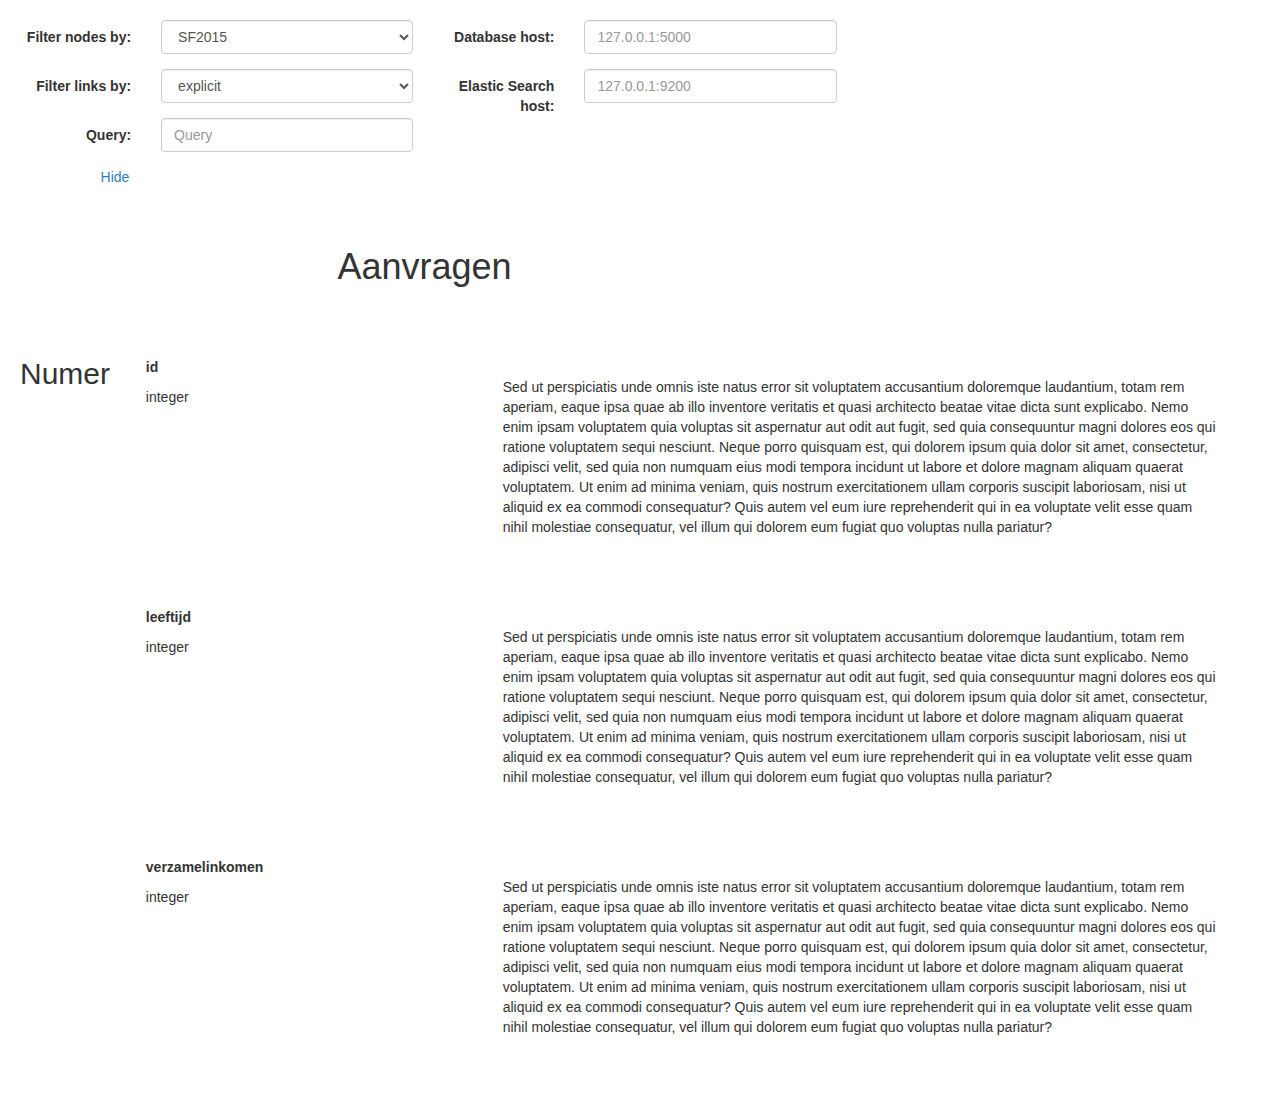
==== visualization/metamodel/index.html @ 1d5f2287 "adds mock-up for table and column overviews in metamodel forcelayout" ====
<!DOCTYPE html>
<meta charset="utf-8">

<head>
    <link rel="stylesheet" type="text/css" href="forcelayout.css">
    <link rel="stylesheet" href="https://maxcdn.bootstrapcdn.com/bootstrap/3.3.1/css/bootstrap.min.css">
</head>
<style>
body {
    /*font: 10px Helvetica Neue, sans-serif;*/
    background: #7f7f7f;
    /*color:white;*/
}

.row {
	padding:20px;
	background-color:white;
}
</style>

<body>
    <script src="d3.min.js"></script>
    <script src="jquery-2.1.1.min.js"></script>
    <script src="underscore-min.js"></script>
    <script src="forcelayout.js"></script>
    <script src="elasticsearch.js"></script>
    <script src="donut.js"></script>

    <script src="config.js"></script>

    <div class="row">
        <div class="col-md-4">
            <div class="form-horizontal" role="form">
                <div class="form-group">
                    <label for="selectNodeFilter" class="col-sm-4 control-label">Filter nodes by:</label>
                    <div class="col-sm-8">
                        <select class="form-control" id="nodeFilterBy" name="nodeFilterBy" onchange="doRender();">
                            <option>SF2015</option>
                            <option>sfdb</option>
                            <option>Sundb</option>
                            <option>X10DBASE</option>
                            <option>sakila</option>
                        </select>
                    </div>
                </div>
                <div class="form-group">
                    <label for="selectLinkFilter" class="col-sm-4 control-label">Filter links by:</label>
                    <div class="col-sm-8">
                        <select class="form-control" id="linkFilterBy" name="linkFilterBy" onchange="doRender()">
                            <option>explicit</option>
                            <option>implicit</option>
                        </select>
                    </div>
                </div>
                <div class="form-group">
                    <label for="inputQuery" class="col-sm-4 control-label">Query:</label>
                    <div class="col-sm-8">
                        <input type="search" class="form-control" id="ecQuery" placeholder="Query" onkeyup="handleEsQ();">
                    </div>
                </div>
            </div>
            <div class="form-group">
                <div class="col-sm-offset-2 col-sm-8">
                    <a id="controls">Hide</a>
                    <!-- <button type="submit" class="btn btn-default" id="controls">Hide</button> -->
                </div>
            </div>
        </div>
        <div class="col-md-4">
        	<div class="form-horizontal" role="form">
                <div class="form-group">
                    <label for="inputDatabaseHost" class="col-sm-4 control-label">Database host:</label>
                    <div class="col-sm-8">
                        <input type="text" class="form-control" id="dbHost" placeholder="127.0.0.1:5000" onkeyup="">
                    </div>
                </div>
                <div class="form-group">
                    <label for="inputElasticSearchHost" class="col-sm-4 control-label">Elastic Search host:</label>
                    <div class="col-sm-8">
                        <input type="text" class="form-control" id="esHost" placeholder="127.0.0.1:9200" onkeyup="">
                    </div>
                </div>
                
            </div>
        </div>

        <div class="col-md-4">

        </div>
    </div>


    <!--
	<div id="filters">
		node: <select id="nodeFilterBy" name="nodeFilterBy" onchange="doRender()">
			<option>SF2015</option>
			<option>sfdb</option>
			<option>Sundb</option>
			<option>X10DBASE</option>
			<option>def</option>
		</select>
		link: <select id="linkFilterBy" name="linkFilterBy" onchange="doRender()">
			<option>explicit</option>
			<option>implicit</option>
		</select>
	</div>

	tablename: <input type="search" id="nodeQuery" style="width:300px;" onkeyup="handleNQ();"></input><br/>
	elasticsearch: <input type="search" id="ecQuery" style="width:300px;" onkeyup="handleEcQ();"></input><br/>
 -->
    <div id='forcelayout'></div>

    <div class="row">
    	<div class="col-md-3">
    		
    	</div>
    	<div class="col-md-9">
    		<h1>Aanvragen</h1>
    	</div>
    </div>
    <div class="row">
        <div class="col-md-1">
            <h2>Numerical</h2>
        </div>
        <div class="col-md-11">
        	<div class="row">
        		<div class="col-md-2">
		            <p><b>id</b></p>
		            <p>integer</p>
		        </div>
		        <div class="col-md-10">
		        	<div class="row">
			        	<div class="col-md-2">
				        	<div id="donut0" style="width:120px;height:120px;"></div>    
				        </div>
				        <div class="col-md-10">
				        	<p>Sed ut perspiciatis unde omnis iste natus error sit voluptatem accusantium doloremque laudantium, totam rem aperiam, eaque ipsa quae ab illo inventore veritatis et quasi architecto beatae vitae dicta sunt explicabo. Nemo enim ipsam voluptatem quia voluptas sit aspernatur aut odit aut fugit, sed quia consequuntur magni dolores eos qui ratione voluptatem sequi nesciunt. Neque porro quisquam est, qui dolorem ipsum quia dolor sit amet, consectetur, adipisci velit, sed quia non numquam eius modi tempora incidunt ut labore et dolore magnam aliquam quaerat voluptatem. Ut enim ad minima veniam, quis nostrum exercitationem ullam corporis suscipit laboriosam, nisi ut aliquid ex ea commodi consequatur? Quis autem vel eum iure reprehenderit qui in ea voluptate velit esse quam nihil molestiae consequatur, vel illum qui dolorem eum fugiat quo voluptas nulla pariatur?</p>
				        </div>
		        	</div>
		        	
	            	
		        </div>
            </div>
            <div class="row">
        		<div class="col-md-2">
		            <p><b>leeftijd</b></p>
		            <p>integer</p>
		        </div>
		        <div class="col-md-10">
		        	<div class="row">
			        	<div class="col-md-2">
				        	<div id="donut1" style="width:120px;height:120px;"></div>    
				        </div>
				        <div class="col-md-10">
				        	<p>Sed ut perspiciatis unde omnis iste natus error sit voluptatem accusantium doloremque laudantium, totam rem aperiam, eaque ipsa quae ab illo inventore veritatis et quasi architecto beatae vitae dicta sunt explicabo. Nemo enim ipsam voluptatem quia voluptas sit aspernatur aut odit aut fugit, sed quia consequuntur magni dolores eos qui ratione voluptatem sequi nesciunt. Neque porro quisquam est, qui dolorem ipsum quia dolor sit amet, consectetur, adipisci velit, sed quia non numquam eius modi tempora incidunt ut labore et dolore magnam aliquam quaerat voluptatem. Ut enim ad minima veniam, quis nostrum exercitationem ullam corporis suscipit laboriosam, nisi ut aliquid ex ea commodi consequatur? Quis autem vel eum iure reprehenderit qui in ea voluptate velit esse quam nihil molestiae consequatur, vel illum qui dolorem eum fugiat quo voluptas nulla pariatur?</p>
				        </div>
		        	</div>
		        	
	            	
		        </div>
            </div>
            <div class="row">
        		<div class="col-md-2">
		            <p><b>verzamelinkomen</b></p>
		            <p>integer</p>
		        </div>
		        <div class="col-md-10">
		        	<div class="row">
			        	<div class="col-md-2">
				        	<div id="donut2" style="width:120px;height:120px;"></div>    
				        </div>
				        <div class="col-md-10">
				        	<p>Sed ut perspiciatis unde omnis iste natus error sit voluptatem accusantium doloremque laudantium, totam rem aperiam, eaque ipsa quae ab illo inventore veritatis et quasi architecto beatae vitae dicta sunt explicabo. Nemo enim ipsam voluptatem quia voluptas sit aspernatur aut odit aut fugit, sed quia consequuntur magni dolores eos qui ratione voluptatem sequi nesciunt. Neque porro quisquam est, qui dolorem ipsum quia dolor sit amet, consectetur, adipisci velit, sed quia non numquam eius modi tempora incidunt ut labore et dolore magnam aliquam quaerat voluptatem. Ut enim ad minima veniam, quis nostrum exercitationem ullam corporis suscipit laboriosam, nisi ut aliquid ex ea commodi consequatur? Quis autem vel eum iure reprehenderit qui in ea voluptate velit esse quam nihil molestiae consequatur, vel illum qui dolorem eum fugiat quo voluptas nulla pariatur?</p>
				        </div>
		        	</div>
		        	
	            	
		        </div>
            </div>
        </div>
    </div>

    <script>
    $("#controls").click(function() {
        $('html, body').animate({
            scrollTop: $("#forcelayout").offset().top
        }, 250);
    });

    window.onload = function() {
        doRender();
        $("#dbHost").val(apihost);
        $("#esHost").val(eshost);

        var d = donut({'parent':'#donut0'});
        d.render([ { category:'null', value:10 },
                { category:'positive', value:20 },
                { category:'negative', value:40 },
                { category:'zero', value:35 }
        ]);

        var d = donut({'parent':'#donut1'});
        d.render([ { category:'null', value:59 },
                { category:'positive', value:12 },
                { category:'negative', value:56 },
                { category:'zero', value:100 }
        ]);

        var d = donut({'parent':'#donut2'});
        d.render([ { category:'null', value:40 },
                { category:'positive', value:20 },
                { category:'negative', value:10 },
                { category:'zero', value:35 }
        ]);
    }

    var client = new elasticsearch.Client({
        host: eshost
    });

    var force;
    var nodes = [];
    var nodesdict = {};
    var links = [];

    var doRender = function() {
        d3.select('#forcelayout').select('svg').remove('*');

        var db = $('#nodeFilterBy').val();
        var linkType = $('#linkFilterBy').val();

        $.ajax({
            url: apihost + 'mtable',
            data: {
                "q": JSON.stringify({
                    "filters": [{
                        "name": "db_catalog",
                        "op": "eq",
                        "val": db
                    }]
                })
            },
            dataType: "json",
            contentType: "application/json",
            success: function(noderesult) {
                nodes = noderesult.objects;

                // populate a quick lookup dictionary; will come in handy when populating the links
                _.each(nodes, function(node, i) {
                    var key = node.db_catalog + "" + node.db_schema + "" + node.tablename;
                    nodesdict[key] = {
                        'node': node,
                        'index': i
                    };
                });

                $.ajax({
                    url: apihost + 'mforeignkey',
                    data: {
                        "q": JSON.stringify({
                            "filters": [{
                                "name": "type",
                                "op": "eq",
                                "val": linkType
                            }, {
                                "name": "db_catalog",
                                "op": "eq",
                                "val": db
                            }],
                            "disjunction": false
                        })
                    },
                    dataType: "json",
                    contentType: "application/json",
                    success: function(linkresult) {
                        links = linkresult.objects;

                        // populate the network using the nodedict and links
                        _.each(links, function(link) {
                            var srcKey = link.db_catalog + "" + link.pkdb_schema + "" + link.pktablename;
                            var tarKey = link.db_catalog + "" + link.fkdb_schema + "" + link.fktablename;

                            var srcNode = nodesdict[srcKey];
                            var tarNode = nodesdict[tarKey];

                            link['source'] = srcNode.index;
                            link['target'] = tarNode.index;
                            link['value'] = 1;

                            // console.log(srcNode.weight)
                            // console.log(tarNode.weight)
                            // console.log('')
                        });

                        force = forcelayout({
                            'parent': '#forcelayout'
                        });

                        force.render({
                            'nodes': nodes,
                            'links': links
                        });
                    }
                });
            }
        });
    };

    var handleNQ = function(e) {
        if (!e) e = window.event;

        var keyCode = e.keyCode || e.which;

        if (keyCode == 13) {
            var t = $('#nodeQuery')[0].value.toLowerCase();

            if (t.length <= 0) {
                force.unhighlightNodes();
                force.unhighlightLinks();
                return;
            }

            var re = new RegExp(t);
            var nodeLst = [];
            var linkLst = [];

            for (var i in nodesdict) {
                var obj = nodesdict[i];

                if (re.test(obj.node.tablename.toLowerCase())) {
                    nodeLst.push(obj.node);
                }
            }

            for (var i in links) {
                var link = links[i];

                if (re.test(link.source.tablename.toLowerCase()) || re.test(link.target.tablename.toLowerCase())) {
                    linkLst.push(link);
                }
            }

            force.highlightNodes(nodeLst);
            force.highlightLinks(linkLst);
        } else if (keyCode == 27) {
            force.unhighlightNodes();
            force.unhighlightLinks();
        }
    }

    var handleEsQ = function(e) {
        if (!e) e = window.event;

        var keyCode = e.keyCode || e.which;

        if (keyCode == 13) { // 'enter' pressed
            var query = $('#ecQuery')[0].value.toLowerCase();
            var db = $('#nodeFilterBy').val();

            if (query.length <= 0) {
                force.unhighlightNodes();
                force.unhighlightLinks();
                return;
            }

            var nodeLst = [];
            var linkLst = [];

            client.search({
                index: 'projects',
                type: 'fb',
                body: {
                    query: {
                        query_string: {
                            query: "(value:" + query + ") AND (db_catalog:" + db + ")"
                        }
                    }
                }
            }).then(function(body) {

                var hits = body.hits.hits;

                console.log(hits);
                for (var hi in hits) {
                    var hit = hits[hi];

                    for (var i in nodesdict) {
                        var obj = nodesdict[i];
                        var node = obj.node;

                        if (hit._source.db_catalog == node.db_catalog && hit._source.db_schema == node.db_schema && hit._source.tablename == node.tablename) {
                            nodeLst.push(obj.node);
                        }
                    }

                    for (var i in links) {
                        var link = links[i];

                        if (hit._source.db_catalog == link.source.db_catalog && hit._source.db_schema == link.source.db_schema && hit._source.tablename == link.source.tablename || hit._source.db_catalog == link.target.db_catalog && hit._source.db_schema == link.target.db_schema && hit._source.tablename == link.target.tablename) {
                            linkLst.push(link);
                        }
                    }
                }

                force.highlightNodes(nodeLst);
                force.highlightLinks(linkLst);

            }, function(error) {
                // console.trace(error.message);
            });
        } else if (keyCode == 27) { // 'esc' pressed
            force.unhighlightNodes();
            force.unhighlightLinks();
        }
    }
    </script>

</body>
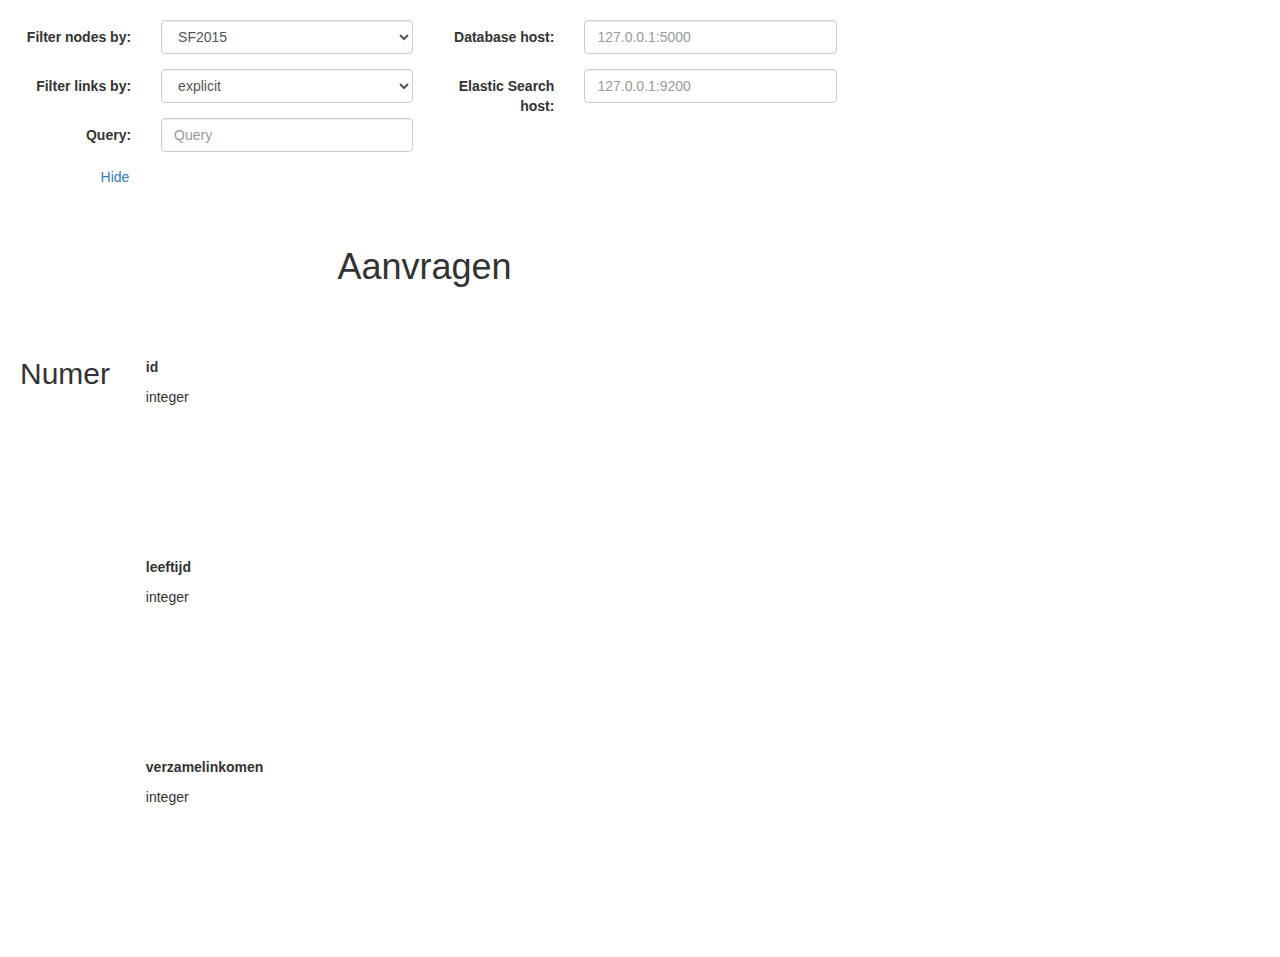
==== commit d2a70132: "adds a histogram to the metamodel table/column detail overview mockup --> probably will want to reor" ====
--- a/visualization/metamodel/index.html
+++ b/visualization/metamodel/index.html
@@ -16,6 +16,21 @@
 	padding:20px;
 	background-color:white;
 }
+
+.histogram .bar rect {
+  fill: steelblue;
+  shape-rendering: crispEdges;
+}
+
+.histogram .bar text {
+  fill: #fff;
+}
+
+.histogram .axis path, .axis line {
+  fill: none;
+  stroke: none;
+  shape-rendering: crispEdges;
+}
 </style>
 
 <body>
@@ -25,6 +40,7 @@
     <script src="forcelayout.js"></script>
     <script src="elasticsearch.js"></script>
     <script src="donut.js"></script>
+    <script src="histogram.js"></script>
 
     <script src="config.js"></script>
 
@@ -131,10 +147,12 @@
 		        <div class="col-md-10">
 		        	<div class="row">
 			        	<div class="col-md-2">
-				        	<div id="donut0" style="width:120px;height:120px;"></div>    
-				        </div>
-				        <div class="col-md-10">
-				        	<p>Sed ut perspiciatis unde omnis iste natus error sit voluptatem accusantium doloremque laudantium, totam rem aperiam, eaque ipsa quae ab illo inventore veritatis et quasi architecto beatae vitae dicta sunt explicabo. Nemo enim ipsam voluptatem quia voluptas sit aspernatur aut odit aut fugit, sed quia consequuntur magni dolores eos qui ratione voluptatem sequi nesciunt. Neque porro quisquam est, qui dolorem ipsum quia dolor sit amet, consectetur, adipisci velit, sed quia non numquam eius modi tempora incidunt ut labore et dolore magnam aliquam quaerat voluptatem. Ut enim ad minima veniam, quis nostrum exercitationem ullam corporis suscipit laboriosam, nisi ut aliquid ex ea commodi consequatur? Quis autem vel eum iure reprehenderit qui in ea voluptate velit esse quam nihil molestiae consequatur, vel illum qui dolorem eum fugiat quo voluptas nulla pariatur?</p>
+				        	<div id="donut0" style="width:120px;height:120px;"></div>
+				        </div>
+				        <div class="col-md-2">
+				        	<div id="histogram0" class="histogram" style="width:280px;height:120px;"></div>
+				        </div>
+				        <div class="col-md-8">
 				        </div>
 		        	</div>
 		        	
@@ -149,10 +167,12 @@
 		        <div class="col-md-10">
 		        	<div class="row">
 			        	<div class="col-md-2">
-				        	<div id="donut1" style="width:120px;height:120px;"></div>    
-				        </div>
-				        <div class="col-md-10">
-				        	<p>Sed ut perspiciatis unde omnis iste natus error sit voluptatem accusantium doloremque laudantium, totam rem aperiam, eaque ipsa quae ab illo inventore veritatis et quasi architecto beatae vitae dicta sunt explicabo. Nemo enim ipsam voluptatem quia voluptas sit aspernatur aut odit aut fugit, sed quia consequuntur magni dolores eos qui ratione voluptatem sequi nesciunt. Neque porro quisquam est, qui dolorem ipsum quia dolor sit amet, consectetur, adipisci velit, sed quia non numquam eius modi tempora incidunt ut labore et dolore magnam aliquam quaerat voluptatem. Ut enim ad minima veniam, quis nostrum exercitationem ullam corporis suscipit laboriosam, nisi ut aliquid ex ea commodi consequatur? Quis autem vel eum iure reprehenderit qui in ea voluptate velit esse quam nihil molestiae consequatur, vel illum qui dolorem eum fugiat quo voluptas nulla pariatur?</p>
+				        	<div id="donut1" style="width:120px;height:120px;"></div>
+				        </div>
+				        <div class="col-md-2">
+				        	<div id="histogram1" class="histogram" style="width:280px;height:120px;"></div>
+				        </div>
+				        <div class="col-md-8">
 				        </div>
 		        	</div>
 		        	
@@ -167,10 +187,12 @@
 		        <div class="col-md-10">
 		        	<div class="row">
 			        	<div class="col-md-2">
-				        	<div id="donut2" style="width:120px;height:120px;"></div>    
-				        </div>
-				        <div class="col-md-10">
-				        	<p>Sed ut perspiciatis unde omnis iste natus error sit voluptatem accusantium doloremque laudantium, totam rem aperiam, eaque ipsa quae ab illo inventore veritatis et quasi architecto beatae vitae dicta sunt explicabo. Nemo enim ipsam voluptatem quia voluptas sit aspernatur aut odit aut fugit, sed quia consequuntur magni dolores eos qui ratione voluptatem sequi nesciunt. Neque porro quisquam est, qui dolorem ipsum quia dolor sit amet, consectetur, adipisci velit, sed quia non numquam eius modi tempora incidunt ut labore et dolore magnam aliquam quaerat voluptatem. Ut enim ad minima veniam, quis nostrum exercitationem ullam corporis suscipit laboriosam, nisi ut aliquid ex ea commodi consequatur? Quis autem vel eum iure reprehenderit qui in ea voluptate velit esse quam nihil molestiae consequatur, vel illum qui dolorem eum fugiat quo voluptas nulla pariatur?</p>
+				        	<div id="donut2" style="width:120px;height:120px;"></div>
+				        </div>
+				        <div class="col-md-2">
+				        	<div id="histogram2" class="histogram" style="width:280px;height:120px;"></div>
+				        </div>
+				        <div class="col-md-8">
 				        </div>
 		        	</div>
 		        	
@@ -208,6 +230,36 @@
 
         var d = donut({'parent':'#donut2'});
         d.render([ { category:'null', value:40 },
+                { category:'positive', value:20 },
+                { category:'negative', value:10 },
+                { category:'zero', value:35 }
+        ]);
+
+        var h = histogram({
+        		'parent':'#histogram0',
+				'variable': 'category'
+			});
+        h.render([ { category:'null', value:10 },
+                { category:'positive', value:20 },
+                { category:'negative', value:40 },
+                { category:'zero', value:35 }
+        ]);
+
+        var h = histogram({
+        		'parent':'#histogram1',
+				'variable': 'category'
+			});
+        h.render([ { category:'null', value:59 },
+                { category:'positive', value:12 },
+                { category:'negative', value:56 },
+                { category:'zero', value:100 }
+        ]);
+
+        var h = histogram({
+        		'parent':'#histogram2',
+				'variable': 'category'
+			});
+        h.render([ { category:'null', value:40 },
                 { category:'positive', value:20 },
                 { category:'negative', value:10 },
                 { category:'zero', value:35 }
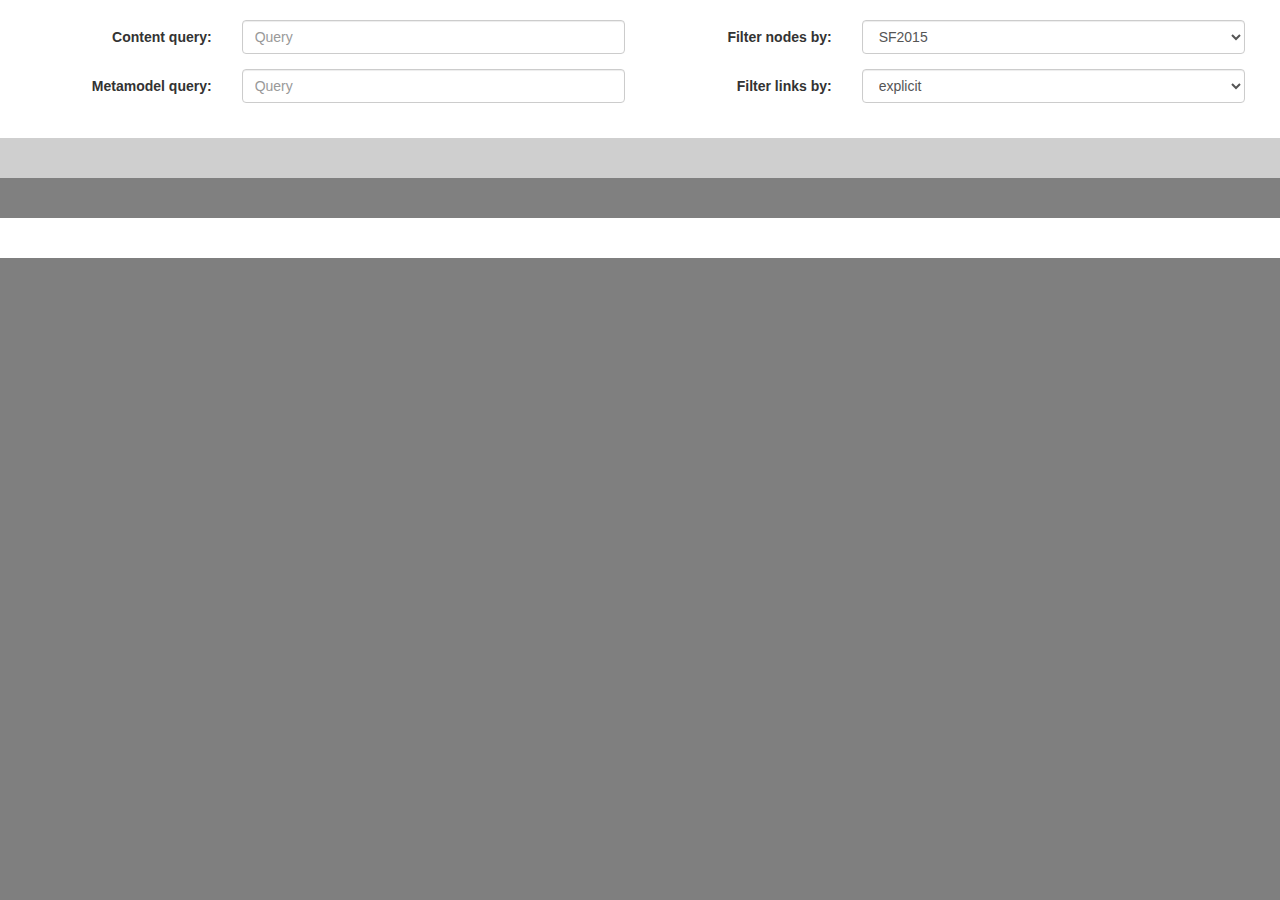
==== commit c968d30c: "adds experimental network visualization (network wheel / dependency wheel) for metamodel exploration" ====
--- a/visualization/metamodel/index.html
+++ b/visualization/metamodel/index.html
@@ -3,33 +3,18 @@
 
 <head>
     <link rel="stylesheet" type="text/css" href="forcelayout.css">
-    <link rel="stylesheet" href="https://maxcdn.bootstrapcdn.com/bootstrap/3.3.1/css/bootstrap.min.css">
+    <link rel="stylesheet" href="bootstrap.min.css">
 </head>
 <style>
 body {
     /*font: 10px Helvetica Neue, sans-serif;*/
+    
     background: #7f7f7f;
     /*color:white;*/
 }
-
 .row {
-	padding:20px;
-	background-color:white;
-}
-
-.histogram .bar rect {
-  fill: steelblue;
-  shape-rendering: crispEdges;
-}
-
-.histogram .bar text {
-  fill: #fff;
-}
-
-.histogram .axis path, .axis line {
-  fill: none;
-  stroke: none;
-  shape-rendering: crispEdges;
+    padding: 20px;
+    background-color: white;
 }
 </style>
 
@@ -37,170 +22,74 @@
     <script src="d3.min.js"></script>
     <script src="jquery-2.1.1.min.js"></script>
     <script src="underscore-min.js"></script>
+    <script src="elasticsearch.js"></script>
+    
+    <script src="grid.js"></script>
     <script src="forcelayout.js"></script>
-    <script src="elasticsearch.js"></script>
-    <script src="donut.js"></script>
-    <script src="histogram.js"></script>
 
     <script src="config.js"></script>
 
-    <div class="row">
-        <div class="col-md-4">
-            <div class="form-horizontal" role="form">
-                <div class="form-group">
-                    <label for="selectNodeFilter" class="col-sm-4 control-label">Filter nodes by:</label>
-                    <div class="col-sm-8">
-                        <select class="form-control" id="nodeFilterBy" name="nodeFilterBy" onchange="doRender();">
-                            <option>SF2015</option>
-                            <option>sfdb</option>
-                            <option>Sundb</option>
-                            <option>X10DBASE</option>
-                            <option>sakila</option>
-                        </select>
+    <div class="container-fluid">
+        <div class="row">
+
+            <div class="col-md-6">
+                <div class="form-horizontal" role="form">
+
+                    <div class="form-group">
+                        <label for="inputQuery" class="col-sm-4 control-label">Content query:</label>
+                        <div class="col-sm-8">
+                            <input type="search" class="form-control" id="ecQuery" placeholder="Query" onkeyup="handleEsQ();">
+                        </div>
                     </div>
+                    <div class="form-group">
+                        <label for="metamodelQuery" class="col-sm-4 control-label">Metamodel query:</label>
+                        <div class="col-sm-8">
+                            <input type="search" class="form-control" id="mmQuery" placeholder="Query" onkeyup="handleNQ()">
+                        </div>
+                    </div>
+
                 </div>
-                <div class="form-group">
-                    <label for="selectLinkFilter" class="col-sm-4 control-label">Filter links by:</label>
-                    <div class="col-sm-8">
-                        <select class="form-control" id="linkFilterBy" name="linkFilterBy" onchange="doRender()">
-                            <option>explicit</option>
-                            <option>implicit</option>
-                        </select>
+            </div>
+
+            <div class="col-md-6">
+                <div class="form-horizontal" role="form">
+                    <div class="form-group">
+                        <label for="selectNodeFilter" class="col-sm-4 control-label">Filter nodes by:</label>
+                        <div class="col-sm-8">
+                            <select class="form-control" id="nodeFilterBy" name="nodeFilterBy" onchange="doRender();">
+                                <option>SF2015</option>
+                                <option>sfdb</option>
+                                <option>Sundb</option>
+                                <option>X10DBASE</option>
+                                <option>sakila</option>
+                            </select>
+                        </div>
                     </div>
-                </div>
-                <div class="form-group">
-                    <label for="inputQuery" class="col-sm-4 control-label">Query:</label>
-                    <div class="col-sm-8">
-                        <input type="search" class="form-control" id="ecQuery" placeholder="Query" onkeyup="handleEsQ();">
+                    <div class="form-group">
+                        <label for="selectLinkFilter" class="col-sm-4 control-label">Filter links by:</label>
+                        <div class="col-sm-8">
+                            <select class="form-control" id="linkFilterBy" name="linkFilterBy" onchange="doRender()">
+                                <option>explicit</option>
+                                <option>implicit</option>
+                            </select>
+                        </div>
                     </div>
                 </div>
             </div>
-            <div class="form-group">
-                <div class="col-sm-offset-2 col-sm-8">
-                    <a id="controls">Hide</a>
-                    <!-- <button type="submit" class="btn btn-default" id="controls">Hide</button> -->
-                </div>
-            </div>
         </div>
-        <div class="col-md-4">
-        	<div class="form-horizontal" role="form">
-                <div class="form-group">
-                    <label for="inputDatabaseHost" class="col-sm-4 control-label">Database host:</label>
-                    <div class="col-sm-8">
-                        <input type="text" class="form-control" id="dbHost" placeholder="127.0.0.1:5000" onkeyup="">
-                    </div>
-                </div>
-                <div class="form-group">
-                    <label for="inputElasticSearchHost" class="col-sm-4 control-label">Elastic Search host:</label>
-                    <div class="col-sm-8">
-                        <input type="text" class="form-control" id="esHost" placeholder="127.0.0.1:9200" onkeyup="">
-                    </div>
-                </div>
-                
-            </div>
-        </div>
-
-        <div class="col-md-4">
-
+        <div class="row" id="controls" style="background-color:#cfcfcf;">
         </div>
     </div>
 
-
-    <!--
-	<div id="filters">
-		node: <select id="nodeFilterBy" name="nodeFilterBy" onchange="doRender()">
-			<option>SF2015</option>
-			<option>sfdb</option>
-			<option>Sundb</option>
-			<option>X10DBASE</option>
-			<option>def</option>
-		</select>
-		link: <select id="linkFilterBy" name="linkFilterBy" onchange="doRender()">
-			<option>explicit</option>
-			<option>implicit</option>
-		</select>
-	</div>
-
-	tablename: <input type="search" id="nodeQuery" style="width:300px;" onkeyup="handleNQ();"></input><br/>
-	elasticsearch: <input type="search" id="ecQuery" style="width:300px;" onkeyup="handleEcQ();"></input><br/>
- -->
-    <div id='forcelayout'></div>
+    <div class="row" style="background-color:grey;">
+        <div id='forcelayout'></div>
+    </div>
 
     <div class="row">
-    	<div class="col-md-3">
-    		
-    	</div>
-    	<div class="col-md-9">
-    		<h1>Aanvragen</h1>
-    	</div>
+        <div id='grid'></div>
     </div>
-    <div class="row">
-        <div class="col-md-1">
-            <h2>Numerical</h2>
-        </div>
-        <div class="col-md-11">
-        	<div class="row">
-        		<div class="col-md-2">
-		            <p><b>id</b></p>
-		            <p>integer</p>
-		        </div>
-		        <div class="col-md-10">
-		        	<div class="row">
-			        	<div class="col-md-2">
-				        	<div id="donut0" style="width:120px;height:120px;"></div>
-				        </div>
-				        <div class="col-md-2">
-				        	<div id="histogram0" class="histogram" style="width:280px;height:120px;"></div>
-				        </div>
-				        <div class="col-md-8">
-				        </div>
-		        	</div>
-		        	
-	            	
-		        </div>
-            </div>
-            <div class="row">
-        		<div class="col-md-2">
-		            <p><b>leeftijd</b></p>
-		            <p>integer</p>
-		        </div>
-		        <div class="col-md-10">
-		        	<div class="row">
-			        	<div class="col-md-2">
-				        	<div id="donut1" style="width:120px;height:120px;"></div>
-				        </div>
-				        <div class="col-md-2">
-				        	<div id="histogram1" class="histogram" style="width:280px;height:120px;"></div>
-				        </div>
-				        <div class="col-md-8">
-				        </div>
-		        	</div>
-		        	
-	            	
-		        </div>
-            </div>
-            <div class="row">
-        		<div class="col-md-2">
-		            <p><b>verzamelinkomen</b></p>
-		            <p>integer</p>
-		        </div>
-		        <div class="col-md-10">
-		        	<div class="row">
-			        	<div class="col-md-2">
-				        	<div id="donut2" style="width:120px;height:120px;"></div>
-				        </div>
-				        <div class="col-md-2">
-				        	<div id="histogram2" class="histogram" style="width:280px;height:120px;"></div>
-				        </div>
-				        <div class="col-md-8">
-				        </div>
-		        	</div>
-		        	
-	            	
-		        </div>
-            </div>
-        </div>
-    </div>
+
+
 
     <script>
     $("#controls").click(function() {
@@ -211,75 +100,29 @@
 
     window.onload = function() {
         doRender();
-        $("#dbHost").val(apihost);
-        $("#esHost").val(eshost);
-
-        var d = donut({'parent':'#donut0'});
-        d.render([ { category:'null', value:10 },
-                { category:'positive', value:20 },
-                { category:'negative', value:40 },
-                { category:'zero', value:35 }
-        ]);
-
-        var d = donut({'parent':'#donut1'});
-        d.render([ { category:'null', value:59 },
-                { category:'positive', value:12 },
-                { category:'negative', value:56 },
-                { category:'zero', value:100 }
-        ]);
-
-        var d = donut({'parent':'#donut2'});
-        d.render([ { category:'null', value:40 },
-                { category:'positive', value:20 },
-                { category:'negative', value:10 },
-                { category:'zero', value:35 }
-        ]);
-
-        var h = histogram({
-        		'parent':'#histogram0',
-				'variable': 'category'
-			});
-        h.render([ { category:'null', value:10 },
-                { category:'positive', value:20 },
-                { category:'negative', value:40 },
-                { category:'zero', value:35 }
-        ]);
-
-        var h = histogram({
-        		'parent':'#histogram1',
-				'variable': 'category'
-			});
-        h.render([ { category:'null', value:59 },
-                { category:'positive', value:12 },
-                { category:'negative', value:56 },
-                { category:'zero', value:100 }
-        ]);
-
-        var h = histogram({
-        		'parent':'#histogram2',
-				'variable': 'category'
-			});
-        h.render([ { category:'null', value:40 },
-                { category:'positive', value:20 },
-                { category:'negative', value:10 },
-                { category:'zero', value:35 }
-        ]);
     }
 
     var client = new elasticsearch.Client({
         host: eshost
     });
-
-    var force;
+    
     var nodes = [];
     var nodesdict = {};
     var links = [];
 
+    var force1 = new ForceLayout({
+        'parent': '#forcelayout'
+    });
+
+    var grid1 = new Grid({
+        'parent': '#grid',
+        'columns': ['db_catalog', 'db_schema', 'tablename', 'num_rows', 'num_columns', 'num_explicit_inlinks', 'num_explicit_outlinks']
+    });
+
     var doRender = function() {
-        d3.select('#forcelayout').select('svg').remove('*');
-
         var db = $('#nodeFilterBy').val();
         var linkType = $('#linkFilterBy').val();
+
 
         $.ajax({
             url: apihost + 'mtable',
@@ -344,14 +187,14 @@
                             // console.log('')
                         });
 
-                        force = forcelayout({
-                            'parent': '#forcelayout'
-                        });
-
-                        force.render({
+
+
+                        force1.render({
                             'nodes': nodes,
                             'links': links
                         });
+
+                        grid1.render(nodes);
                     }
                 });
             }
@@ -364,11 +207,11 @@
         var keyCode = e.keyCode || e.which;
 
         if (keyCode == 13) {
-            var t = $('#nodeQuery')[0].value.toLowerCase();
+            var t = $('#mmQuery')[0].value.toLowerCase();
 
             if (t.length <= 0) {
-                force.unhighlightNodes();
-                force.unhighlightLinks();
+                force1.unhighlightNodes();
+                force1.unhighlightLinks();
                 return;
             }
 
@@ -392,11 +235,16 @@
                 }
             }
 
-            force.highlightNodes(nodeLst);
-            force.highlightLinks(linkLst);
+            force1.highlightNodes(nodeLst);
+            force1.highlightLinks(linkLst);
+            grid1.render(nodeLst);
+            
+
         } else if (keyCode == 27) {
-            force.unhighlightNodes();
-            force.unhighlightLinks();
+            force1.unhighlightNodes();
+            force1.unhighlightLinks();
+            grid1.render(nodes);
+            
         }
     }
 
@@ -410,8 +258,9 @@
             var db = $('#nodeFilterBy').val();
 
             if (query.length <= 0) {
-                force.unhighlightNodes();
-                force.unhighlightLinks();
+                force1.unhighlightNodes();
+                force1.unhighlightLinks();
+                grid1.render(nodes);
                 return;
             }
 
@@ -454,15 +303,19 @@
                     }
                 }
 
-                force.highlightNodes(nodeLst);
-                force.highlightLinks(linkLst);
+                force1.highlightNodes(nodeLst);
+                force1.highlightLinks(linkLst);
+                grid1.render(nodeLst);
+                
 
             }, function(error) {
                 // console.trace(error.message);
             });
         } else if (keyCode == 27) { // 'esc' pressed
-            force.unhighlightNodes();
-            force.unhighlightLinks();
+            force1.unhighlightNodes();
+            force1.unhighlightLinks();
+            grid1.render(nodes);
+            
         }
     }
     </script>
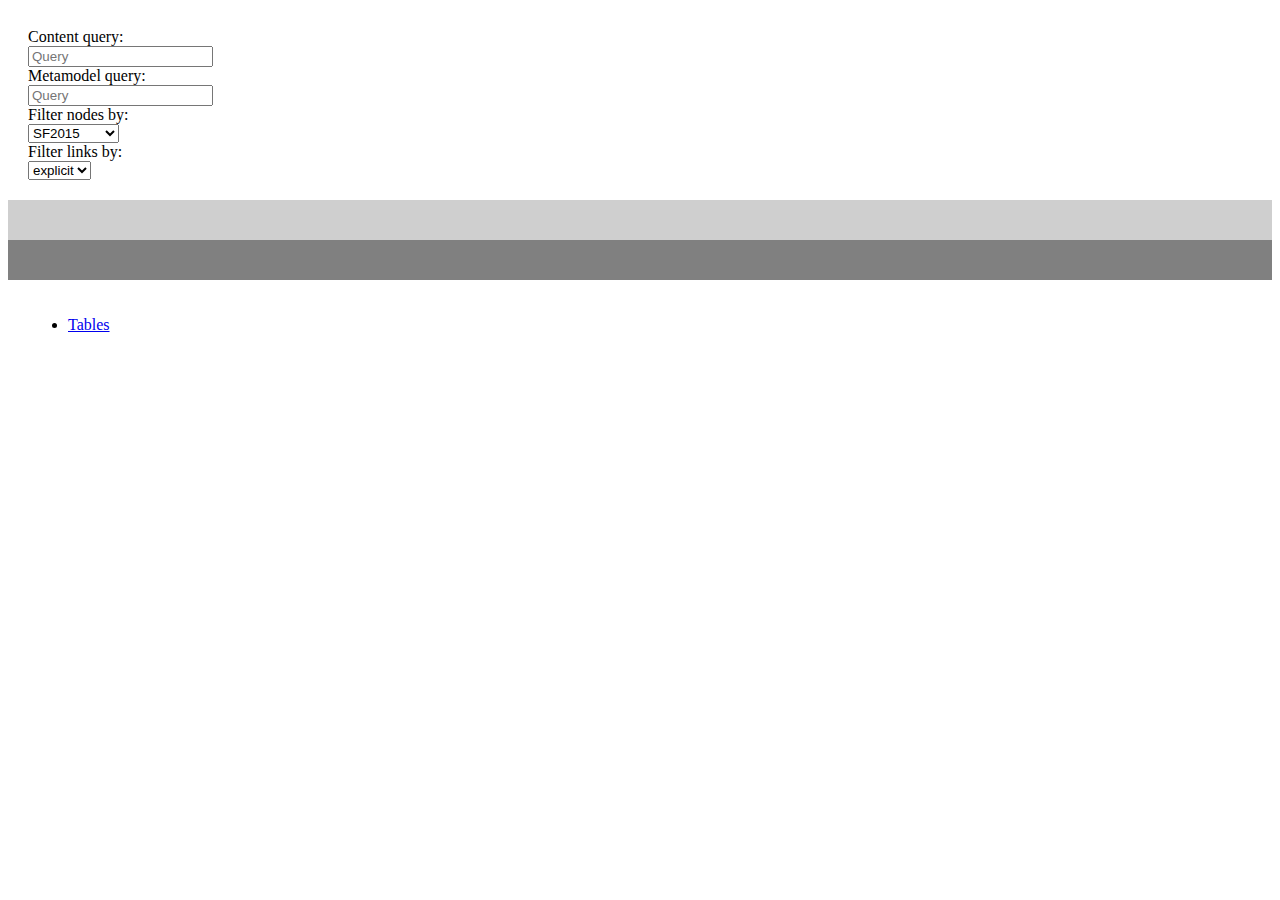
==== commit 34fcd342: "fixes a sequenceminer bug that would completely distort the chart sizing minor changes" ====
--- a/visualization/metamodel/index.html
+++ b/visualization/metamodel/index.html
@@ -2,32 +2,34 @@
 <meta charset="utf-8">
 
 <head>
-    <link rel="stylesheet" type="text/css" href="forcelayout.css">
-    <link rel="stylesheet" href="bootstrap.min.css">
+    <link rel="stylesheet" type="text/css" href="css/forcelayout.css">
+    <link rel="stylesheet" href="css/bootstrap.min.css">
 </head>
 <style>
 body {
-    /*font: 10px Helvetica Neue, sans-serif;*/
-    
-    background: #7f7f7f;
-    /*color:white;*/
+    position: relative;
 }
 .row {
     padding: 20px;
     background-color: white;
 }
+table {
+    font-size: 10pt;
+}
 </style>
 
 <body>
-    <script src="d3.min.js"></script>
-    <script src="jquery-2.1.1.min.js"></script>
-    <script src="underscore-min.js"></script>
-    <script src="elasticsearch.js"></script>
-    
-    <script src="grid.js"></script>
-    <script src="forcelayout.js"></script>
-
-    <script src="config.js"></script>
+    <script src="js/d3.min.js"></script>
+    <script src="js/jquery-2.1.1.min.js"></script>
+    <script src="js/underscore-min.js"></script>
+    <script src="js/elasticsearch.js"></script>
+    <script src="https://maxcdn.bootstrapcdn.com/bootstrap/3.3.1/js/bootstrap.min.js"></script>
+
+    <script src="js/context.js"></script>
+    <script src="js/grid.js"></script>
+    <script src="js/forcelayout.js"></script>
+
+    <script src="js/config.js"></script>
 
     <div class="container-fluid">
         <div class="row">
@@ -68,7 +70,7 @@
                     <div class="form-group">
                         <label for="selectLinkFilter" class="col-sm-4 control-label">Filter links by:</label>
                         <div class="col-sm-8">
-                            <select class="form-control" id="linkFilterBy" name="linkFilterBy" onchange="doRender()">
+                            <select class="form-control" id="linkFilterBy" name="linkFilterBy" onchange="doRender();">
                                 <option>explicit</option>
                                 <option>implicit</option>
                             </select>
@@ -78,6 +80,7 @@
             </div>
         </div>
         <div class="row" id="controls" style="background-color:#cfcfcf;">
+
         </div>
     </div>
 
@@ -86,10 +89,25 @@
     </div>
 
     <div class="row">
-        <div id='grid'></div>
+        <div id="content">
+            <ul id="tabs" class="nav nav-tabs" data-tabs="tabs">
+                <li class="active"><a href="#tables" data-toggle="tab">Tables</a></li>
+                <!-- <li><a href="#links" data-toggle="tab">Foreign Keys</a></li> -->
+
+            </ul>
+            <div id="my-tab-content" class="tab-content">
+                <div class="tab-pane active" id="tables">
+                    <div id='nodegrid'></div>
+                </div>
+                <!-- <div class="tab-pane" id="links">
+                    <div id='linkgrid'></div>
+                </div> -->
+
+            </div>
+        </div>
+
+
     </div>
-
-
 
     <script>
     $("#controls").click(function() {
@@ -98,31 +116,39 @@
         }, 250);
     });
 
-    window.onload = function() {
-        doRender();
-    }
-
+    var ctx = new Context();
+    var nodes = [];
+    var nodesdict = {};
+    var links = [];
     var client = new elasticsearch.Client({
         host: eshost
     });
-    
-    var nodes = [];
-    var nodesdict = {};
-    var links = [];
+
+    $(document).keyup(function(e) {
+        if (!e) e = window.event;
+        ctx.keyUp(e);
+    });
 
     var force1 = new ForceLayout({
-        'parent': '#forcelayout'
-    });
+        parent: '#forcelayout',
+        nodeSizeBy: 'num_rows',
+        nodeColorBy: 'db_catalog',
+        linkColorBy: 'type'
+    }, ctx);
 
     var grid1 = new Grid({
-        'parent': '#grid',
-        'columns': ['db_catalog', 'db_schema', 'tablename', 'num_rows', 'num_columns', 'num_explicit_inlinks', 'num_explicit_outlinks']
-    });
+        parent: '#nodegrid',
+        columns: ['db_catalog', 'db_schema', 'tablename', 'num_rows', 'num_columns', 'num_explicit_inlinks', 'num_explicit_outlinks', 'comment']
+    }, ctx);
+
+    // var grid2 = new Grid({
+    //     parent: '#linkgrid',
+    //     columns: ['db_catalog', 'pkdb_schema', 'pktablename', 'fk_columns', 'fkdb_schema', 'fktablename', 'pk_columns', 'keyname', 'score', 'type']
+    // }, ctx);
 
     var doRender = function() {
         var db = $('#nodeFilterBy').val();
         var linkType = $('#linkFilterBy').val();
-
 
         $.ajax({
             url: apihost + 'mtable',
@@ -187,14 +213,9 @@
                             // console.log('')
                         });
 
-
-
-                        force1.render({
-                            'nodes': nodes,
-                            'links': links
-                        });
-
-                        grid1.render(nodes);
+                        ctx.nodes(nodes);
+                        ctx.links(links);
+                        ctx.init();
                     }
                 });
             }
@@ -212,6 +233,7 @@
             if (t.length <= 0) {
                 force1.unhighlightNodes();
                 force1.unhighlightLinks();
+                grid1.render(nodes);
                 return;
             }
 
@@ -219,11 +241,11 @@
             var nodeLst = [];
             var linkLst = [];
 
-            for (var i in nodesdict) {
-                var obj = nodesdict[i];
-
-                if (re.test(obj.node.tablename.toLowerCase())) {
-                    nodeLst.push(obj.node);
+            for (var i in nodes) {
+                var node = nodes[i];
+
+                if (re.test(node.tablename.toLowerCase())) {
+                    nodeLst.push(node);
                 }
             }
 
@@ -238,13 +260,6 @@
             force1.highlightNodes(nodeLst);
             force1.highlightLinks(linkLst);
             grid1.render(nodeLst);
-            
-
-        } else if (keyCode == 27) {
-            force1.unhighlightNodes();
-            force1.unhighlightLinks();
-            grid1.render(nodes);
-            
         }
     }
 
@@ -285,12 +300,11 @@
                 for (var hi in hits) {
                     var hit = hits[hi];
 
-                    for (var i in nodesdict) {
-                        var obj = nodesdict[i];
-                        var node = obj.node;
+                    for (var i in nodes) {
+                        var node = nodes[i];
 
                         if (hit._source.db_catalog == node.db_catalog && hit._source.db_schema == node.db_schema && hit._source.tablename == node.tablename) {
-                            nodeLst.push(obj.node);
+                            nodeLst.push(node);
                         }
                     }
 
@@ -306,18 +320,16 @@
                 force1.highlightNodes(nodeLst);
                 force1.highlightLinks(linkLst);
                 grid1.render(nodeLst);
-                
-
             }, function(error) {
                 // console.trace(error.message);
             });
-        } else if (keyCode == 27) { // 'esc' pressed
-            force1.unhighlightNodes();
-            force1.unhighlightLinks();
-            grid1.render(nodes);
-            
         }
     }
+
+    window.onload = function() {
+        doRender();
+    }
+
     </script>
 
 </body>
